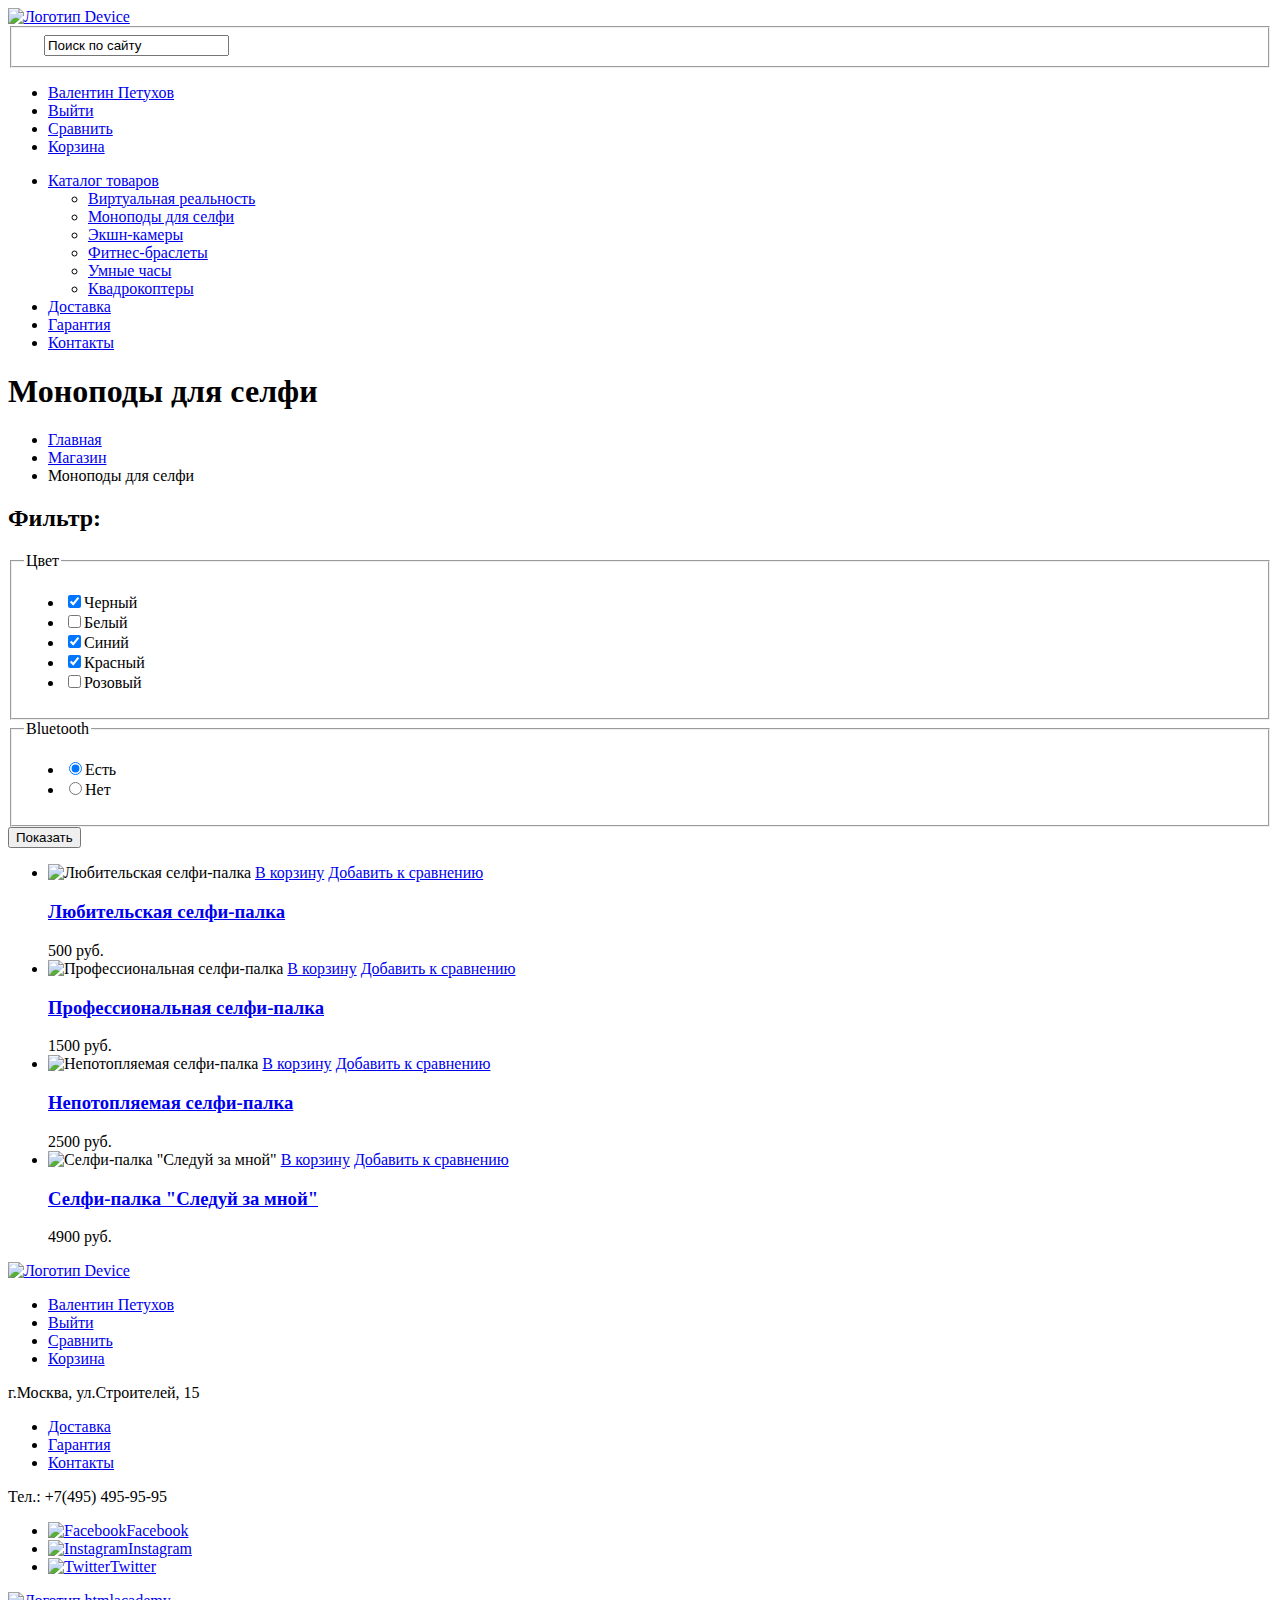
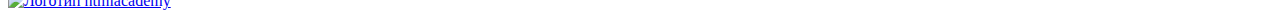
==== inner.html @ fdeff828 "Сделал разметку" ====
<!DOCTYPE html>
<html lang="ru">
	<head>
    	<meta charset="utf-8">
    	<title>HTML Academy: Девайс</title>
    	<link href="https://fonts.googleapis.com/css?family=Open+Sans:300,400&amp;subset=cyrillic" rel="stylesheet">

    	<link rel="stylesheet" href="css/normalize.css">
    	<link href='css/style.css' rel='stylesheet' type='text/css'>
	</head>
  	<body>
	  	<header class="main-header">
			<nav class="main-navigation">
				<a class="main-header-logo" href="index.html">
					<img src="img/main-logo.png" width="164" height="36" alt="Логотип Device">
				</a>
				<fieldset class="search">
					<form action="https://echo.htmlacademy.ru" method="post">	
						<label>
							<img src="img/search.svg" width="16" height="16" alt="">				
							<input type="search" name="search" value="Поиск по сайту">
						</label>
					</form>
				</fieldset>
				<ul class="user-navigation">
					<li class="profile-link"><a href="profile.html">Валентин Петухов</a></li>
					<li class="logout-link"><a href="inner.html">Выйти</a></li>
					<li class="compare"><a href="inner.html">Сравнить</a></li>
					<li class="cart"><a href="inner.html">Корзина</a></li>
				</ul>
				
				<ul class="site-navigation">
					<li><a href="inner.html">Каталог товаров</a>
						<ul class="catalog-navigation">
							<li><a href="#">Виртуальная реальность</a></li>
							<li><a href="#">Моноподы для селфи</a></li>
							<li><a href="#">Экшн-камеры</a></li>
							<li><a href="#">Фитнес-браслеты</a></li>
							<li><a href="#">Умные часы</a></li>
							<li><a href="#">Квадрокоптеры</a></li>
						</ul>	
					</li>
					<li><a href="delivery.html">Доставка</a></li>
					<li><a href="warranty.html">Гарантия</a></li>
					<li><a href="contacts.html">Контакты</a></li>
				</ul>	
				
			</nav>		
		</header>
		<main class="container">
		 	<section class="main-catalog">    	
		    	<div class="wrapper">
		    		<section class="goods">
		      			<h1 class="page-title">Моноподы для селфи</h1>
			      		<ul class="breadcrumbs">
							<li><a href="index.html">Главная</a></li>
							<li><a href="catalog.html">Магазин</a></li>
							<li class="breadcrumbs-current">Моноподы для селфи</li>
						</ul>				
					</section>
					<aside class="filters">		
						<form action="https://echo.htmlacademy.ru" method="get">		
							<h2 class="goods-filter">Фильтр:</h2>
							<fieldset class="color">
								<legend>Цвет</legend>
								<ul>
									<li><input class="visually-hidden" type="checkbox" checked name="black" id="black"><label for="black">Черный</label></li>
									<li><input class="visually-hidden" type="checkbox" name="white" id="white"><label for="white">Белый</label></li>
									<li><input class="visually-hidden" type="checkbox" checked name="blue" id="blue"><label for="blue">Синий</label></li>
									<li><input class="visually-hidden" type="checkbox" checked name="red" id="red"><label for="red">Красный</label></li>
									<li><input class="visually-hidden" type="checkbox"  name="pink" id="pink"><label for="pink">Розовый</label></li>
								</ul>						
							</fieldset>
							<fieldset class="bluetooth">
								<legend>Bluetooth</legend>
								<ul>
									<li><input class="visually-hidden" type="radio" checked name="bluetooth" value="yes" id="yes"><label for="yes">Есть</label></li>
									<li><input class="visually-hidden" type="radio" name="bluetooth" value="no" id="no"><label for="no">Нет</label></li>
								</ul>	
							</fieldset>	
							<button type="submit" class="filter-button">Показать</button>
						</form>
					</aside>  
					<article class="catalog">				
						<ul class="catalog-list">
							<li class="catalog-item">
							  	<img src="img/item-1.png" width="360" height="380" alt="Любительская селфи-палка">
								<a href="#">В корзину</a>
								<a href="#">Добавить к сравнению</a>
								<h3 class="catalog-item-name">
							  	<a href="catalog-item.html">Любительская селфи-палка</a> 
								</h3>						
								<span class="catalog-item-price"> 500 руб.</span>
							</li>
							<li class="catalog-item">							  	
								<img src="img/item-2.png" width="360" height="380" alt="Профессиональная селфи-палка">
								<a href="#">В корзину</a>
								<a href="#">Добавить к сравнению</a>
								<h3 class="catalog-item-name">
							  	<a href="catalog-item.html">Профессиональная селфи-палка</a>							  	
								</h3>																
								<span class="catalog-item-price"> 1500 руб.</span>								
							</li>
							<li class="catalog-item">							  	
								<img src="img/item-3.png" width="360" height="380" alt="Непотопляемая селфи-палка">
								<a href="#">В корзину</a>
								<a href="#">Добавить к сравнению</a>
								<h3 class="catalog-item-name">
							  	<a href="catalog-item.html">Непотопляемая селфи-палка</a>							  	
								</h3>																
								<span class="catalog-item-price"> 2500 руб.</span>								
							</li>							
							<li class="catalog-item">							  	
								<img src="img/item-4.png" width="360" height="380" alt='Селфи-палка "Следуй за мной"'>
								<a href="#">В корзину</a>
								<a href="#">Добавить к сравнению</a>
								<h3 class="catalog-item-name">
							  	<a href="catalog-item.html">Селфи-палка "Следуй за мной"</a>							  	
								</h3>																
								<span class="catalog-item-price"> 4900 руб.</span>								
							</li>					
						</ul>
					</article>				
				</div>
			</section>
		</main>
		<footer class="main-footer">
			<div class="wrapper">
				<div class="footer-wrapper-1">
					<a class="main-footer-logo" href="index.html">
						<img src="img/logo.png" width="163" height="36" alt="Логотип Device">
					</a>
					<ul class="user-navigation">
						<li class="profile-link"><a href="profile.html">Валентин Петухов</a></li>
						<li class="logout-link"><a href="catalog.html">Выйти</a></li>
						<li class="compare"><a href="catalog.html">Сравнить</a></li>
						<li class="cart"><a href="catalog.html">Корзина</a></li>						
					</ul>
				</div>
				<div class="footer-wrapper-2">
					<p>г.Москва, ул.Строителей, 15</p>					
					<nav class="footer-navigation">
						<ul class="footer-navigation-list">
							<li><a href="delivery.html">Доставка</a></li>
							<li><a href="warranty.html">Гарантия</a></li>
							<li><a href="contacts.html">Контакты</a></li>
						</ul>
					</nav>
					<p>Тел.: +7(495) 495-95-95</p>
				</div>
				<section class="footer-social">
					<div class="footer-wrapper-3">
					    <ul>
					 	   <li><a class="social-button" href="#"><img src="img/fb.svg" width="32" height="32" alt="Facebook">Facebook</a></li>
						    <li><a class="social-button" href="#"><img src="img/fb.svg" width="32" height="32" alt="Instagram">Instagram</a></li>
						     <li><a class="social-button" href="#"><img src="img/fb.svg" width="32" height="32" alt="Twitter">Twitter</a></li>
					    </ul>
					</div>
				</section>
				<a class="htmlacademy-logo" href="https://htmlacademy.ru/intensive/htmlcss">
					<img src="img/logo-html.svg" width="27" height="35" alt="Логотип htmlacademy">
				</a>
			</div>
 		</footer>
  	</body>
</html>
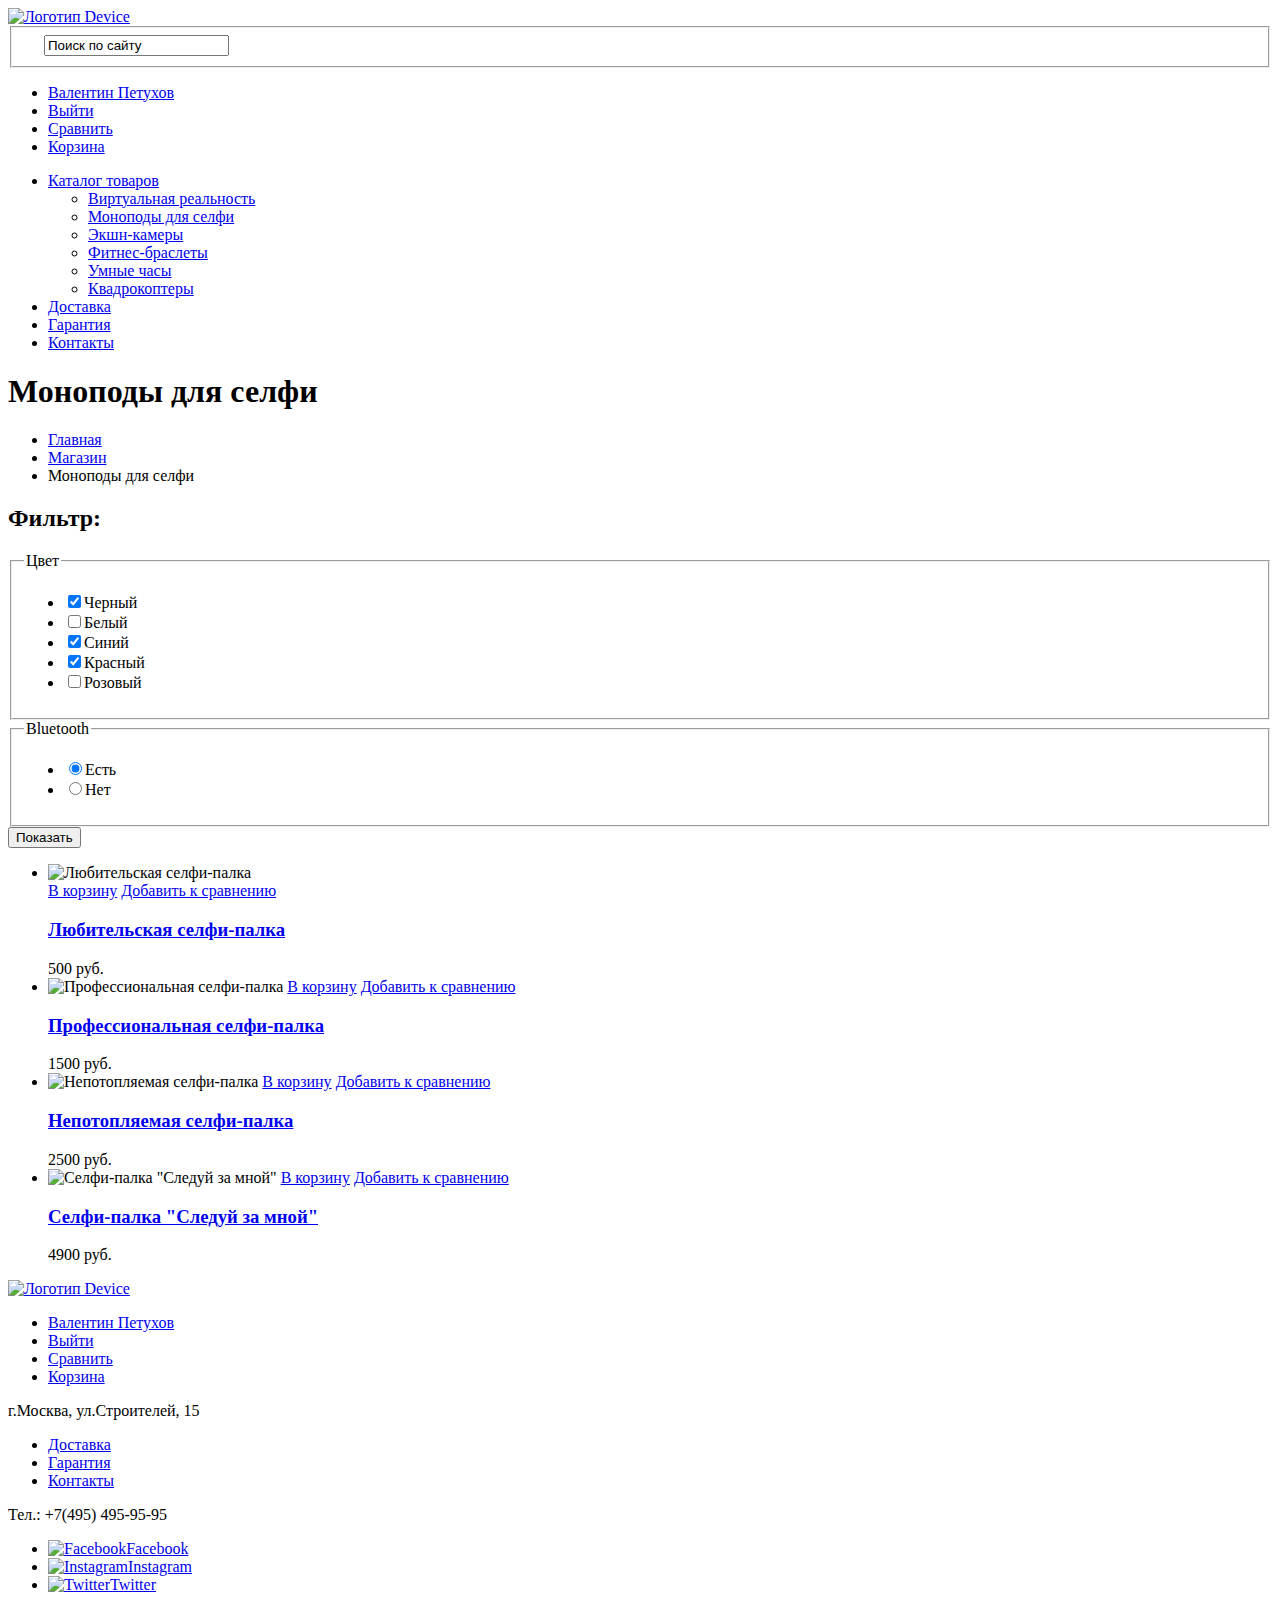
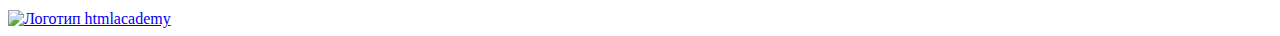
==== commit 678cad9f: "добавил дивы" ====
--- a/inner.html
+++ b/inner.html
@@ -49,16 +49,19 @@
 		</header>
 		<main class="container">
 		 	<section class="main-catalog">    	
-		    	<div class="wrapper">
-		    		<section class="goods">
+		    	<section class="goods">
+		    		<div class="wrapper">
 		      			<h1 class="page-title">Моноподы для селфи</h1>
 			      		<ul class="breadcrumbs">
 							<li><a href="index.html">Главная</a></li>
 							<li><a href="catalog.html">Магазин</a></li>
 							<li class="breadcrumbs-current">Моноподы для селфи</li>
-						</ul>				
-					</section>
-					<aside class="filters">		
+						</ul>
+					</div>		
+				</section>
+				<div>
+				<div class="wrapper">
+				<aside class="filters">		
 						<form action="https://echo.htmlacademy.ru" method="get">		
 							<h2 class="goods-filter">Фильтр:</h2>
 							<fieldset class="color">
@@ -84,9 +87,13 @@
 					<article class="catalog">				
 						<ul class="catalog-list">
 							<li class="catalog-item">
-							  	<img src="img/item-1.png" width="360" height="380" alt="Любительская селфи-палка">
-								<a href="#">В корзину</a>
-								<a href="#">Добавить к сравнению</a>
+								<div>
+							  		<img src="img/item-1.png" width="360" height="380" alt="Любительская селфи-палка">
+									<div>
+										<a href="#">В корзину</a>
+										<a href="#">Добавить к сравнению</a>
+							    	</div>
+							    </div>
 								<h3 class="catalog-item-name">
 							  	<a href="catalog-item.html">Любительская селфи-палка</a> 
 								</h3>						
@@ -120,8 +127,9 @@
 								<span class="catalog-item-price"> 4900 руб.</span>								
 							</li>					
 						</ul>
-					</article>				
-				</div>
+					</article>	
+				</div>		
+				</div>	
 			</section>
 		</main>
 		<footer class="main-footer">
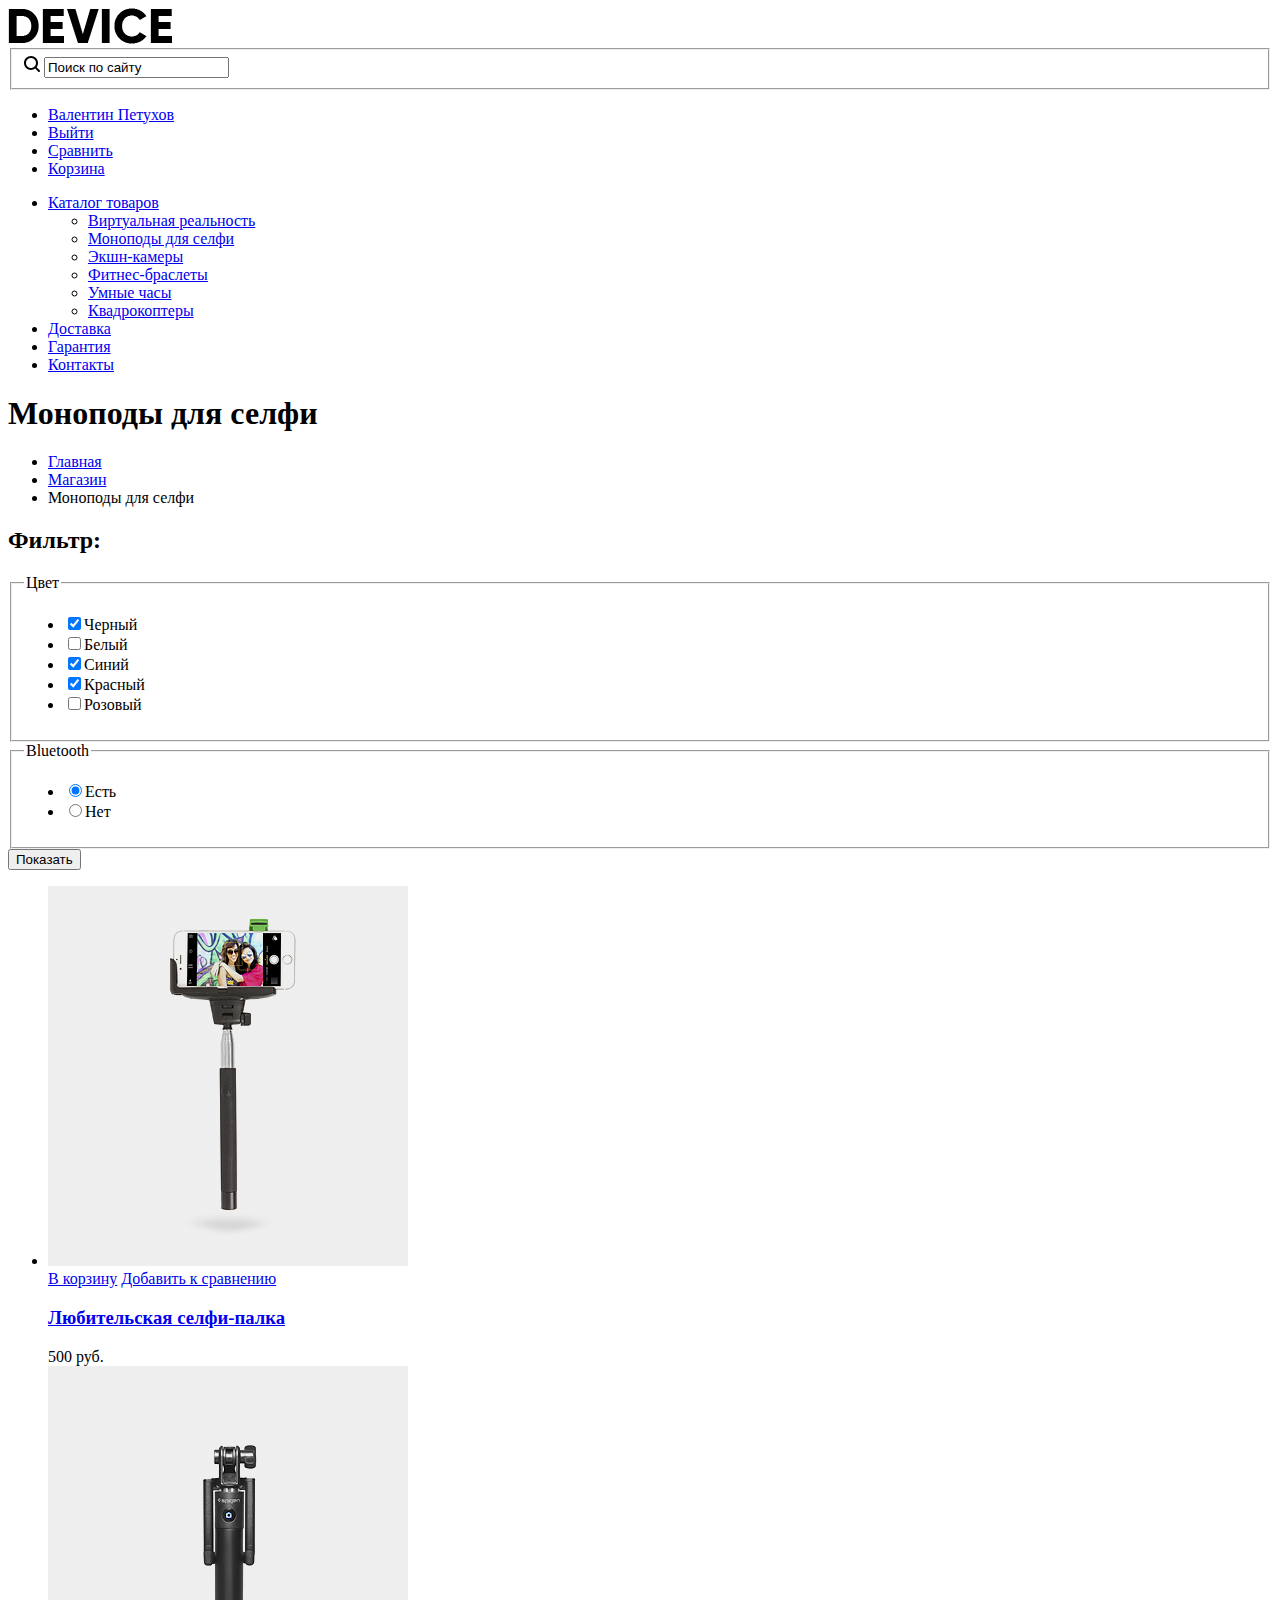
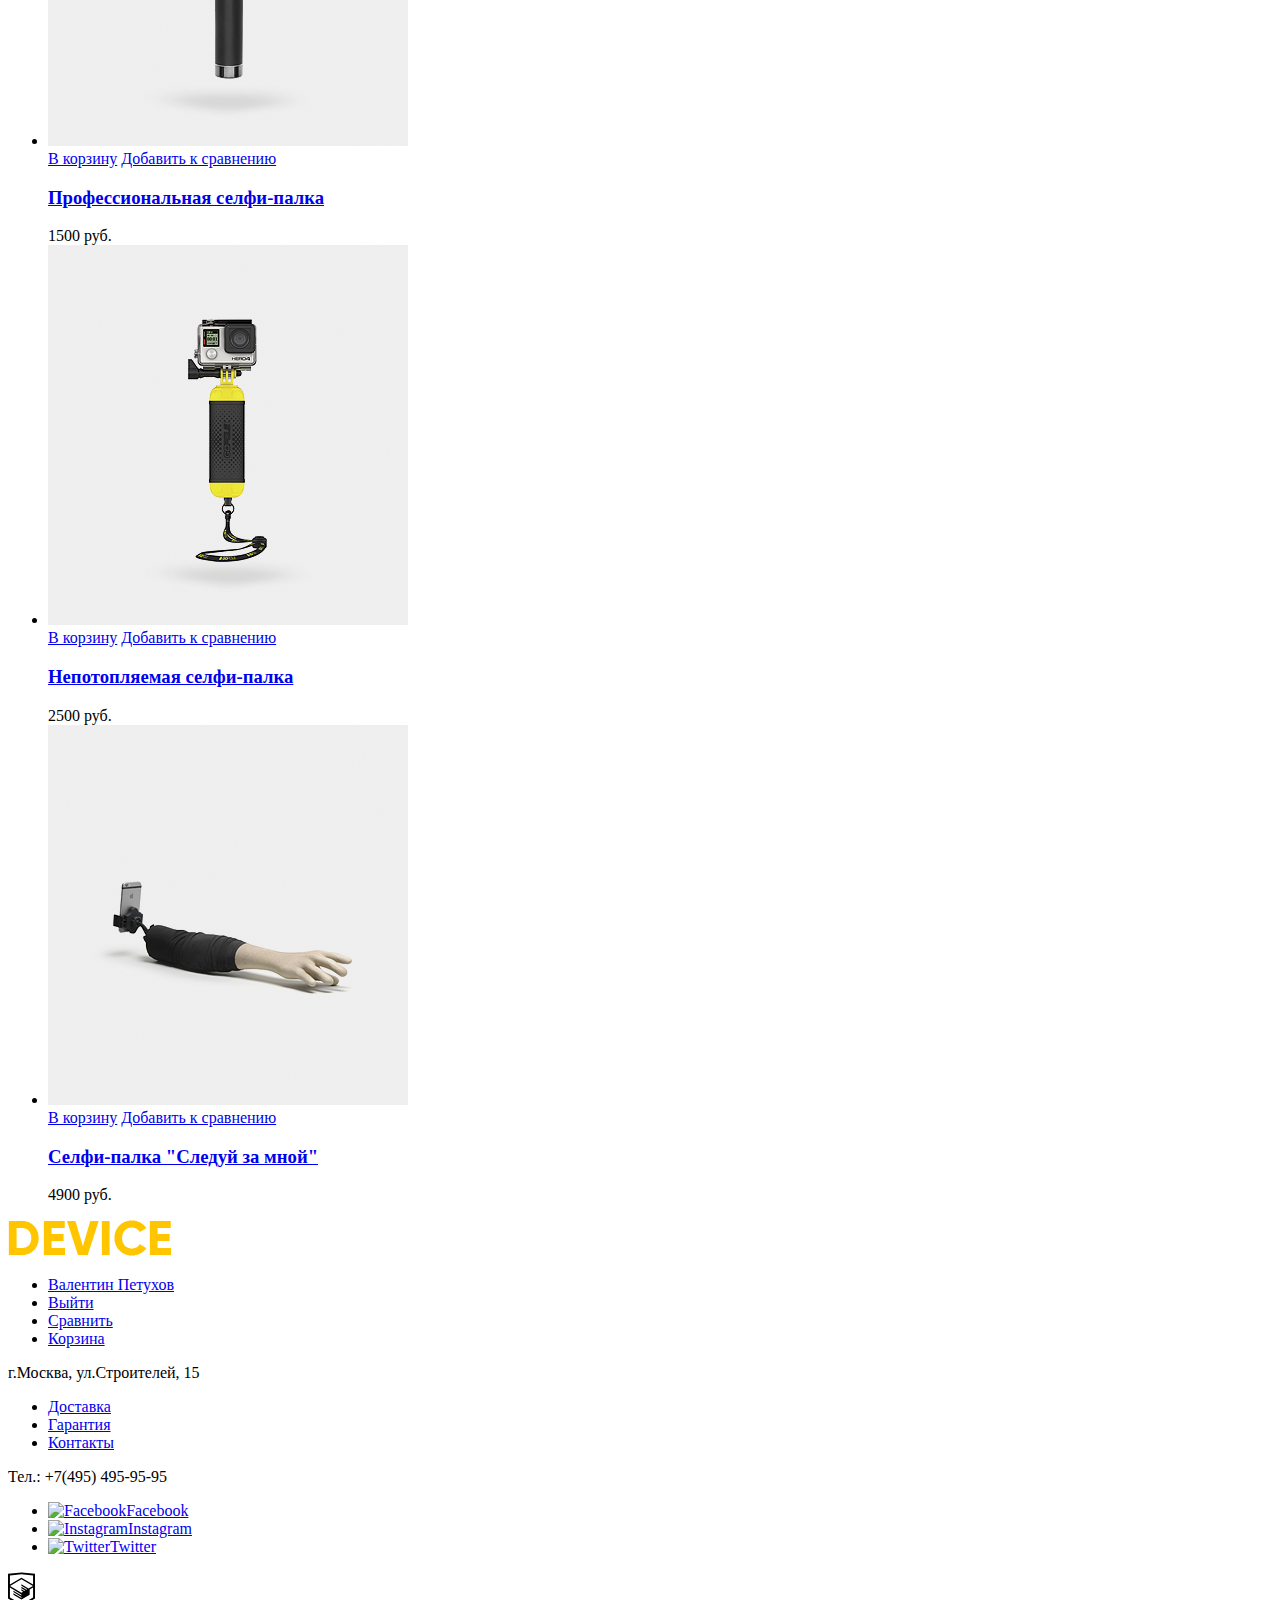
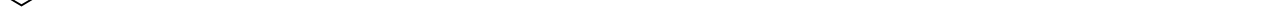
==== commit 6849f966: "внес исправления" ====
--- a/inner.html
+++ b/inner.html
@@ -99,28 +99,37 @@
 								</h3>						
 								<span class="catalog-item-price"> 500 руб.</span>
 							</li>
-							<li class="catalog-item">							  	
+							<li class="catalog-item">							  	<div>
 								<img src="img/item-2.png" width="360" height="380" alt="Профессиональная селфи-палка">
+								<div>
 								<a href="#">В корзину</a>
 								<a href="#">Добавить к сравнению</a>
+							    </div>
+							    </div>
 								<h3 class="catalog-item-name">
 							  	<a href="catalog-item.html">Профессиональная селфи-палка</a>							  	
 								</h3>																
 								<span class="catalog-item-price"> 1500 руб.</span>								
 							</li>
-							<li class="catalog-item">							  	
+							<li class="catalog-item">							  	<div>
 								<img src="img/item-3.png" width="360" height="380" alt="Непотопляемая селфи-палка">
+								<div>
 								<a href="#">В корзину</a>
 								<a href="#">Добавить к сравнению</a>
+								</div>
+								</div>
 								<h3 class="catalog-item-name">
 							  	<a href="catalog-item.html">Непотопляемая селфи-палка</a>							  	
 								</h3>																
 								<span class="catalog-item-price"> 2500 руб.</span>								
 							</li>							
-							<li class="catalog-item">							  	
+							<li class="catalog-item">							  	<div>
 								<img src="img/item-4.png" width="360" height="380" alt='Селфи-палка "Следуй за мной"'>
+								<div>
 								<a href="#">В корзину</a>
 								<a href="#">Добавить к сравнению</a>
+								</div>
+								</div>
 								<h3 class="catalog-item-name">
 							  	<a href="catalog-item.html">Селфи-палка "Следуй за мной"</a>							  	
 								</h3>																
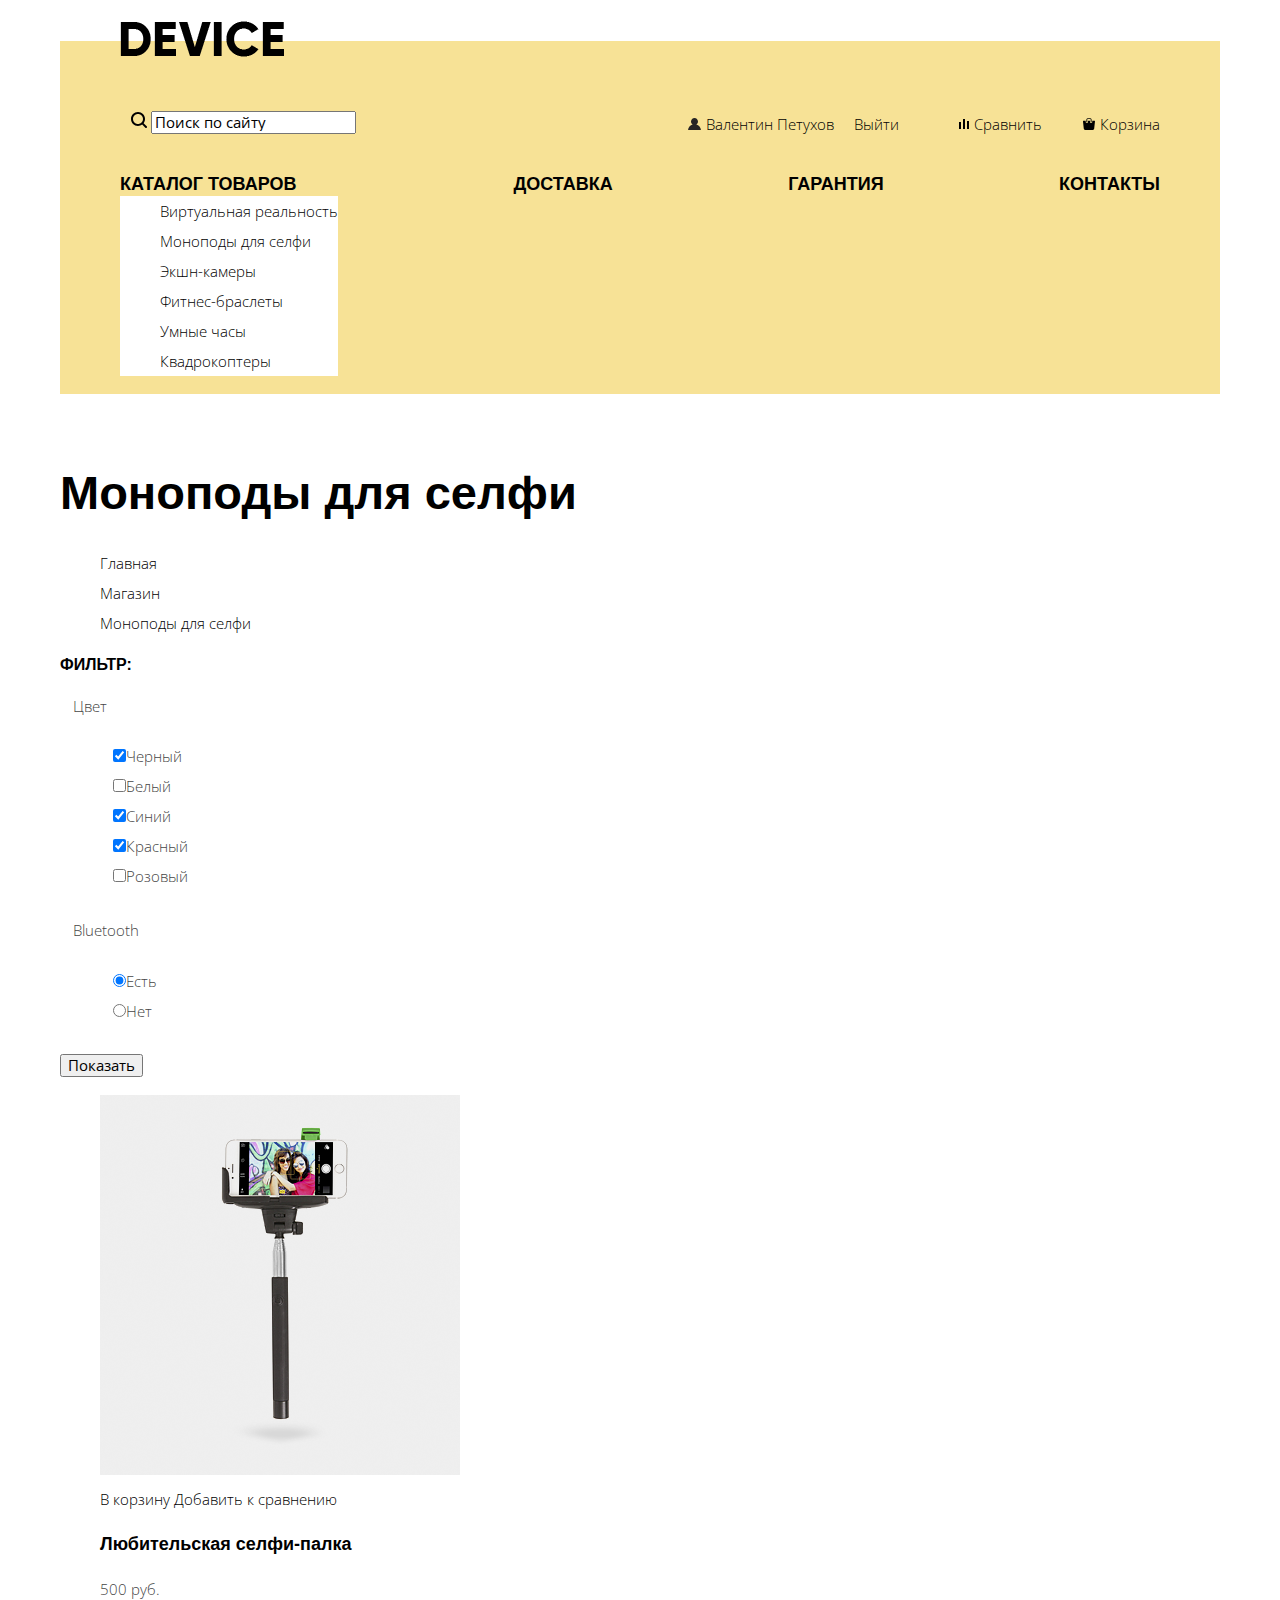
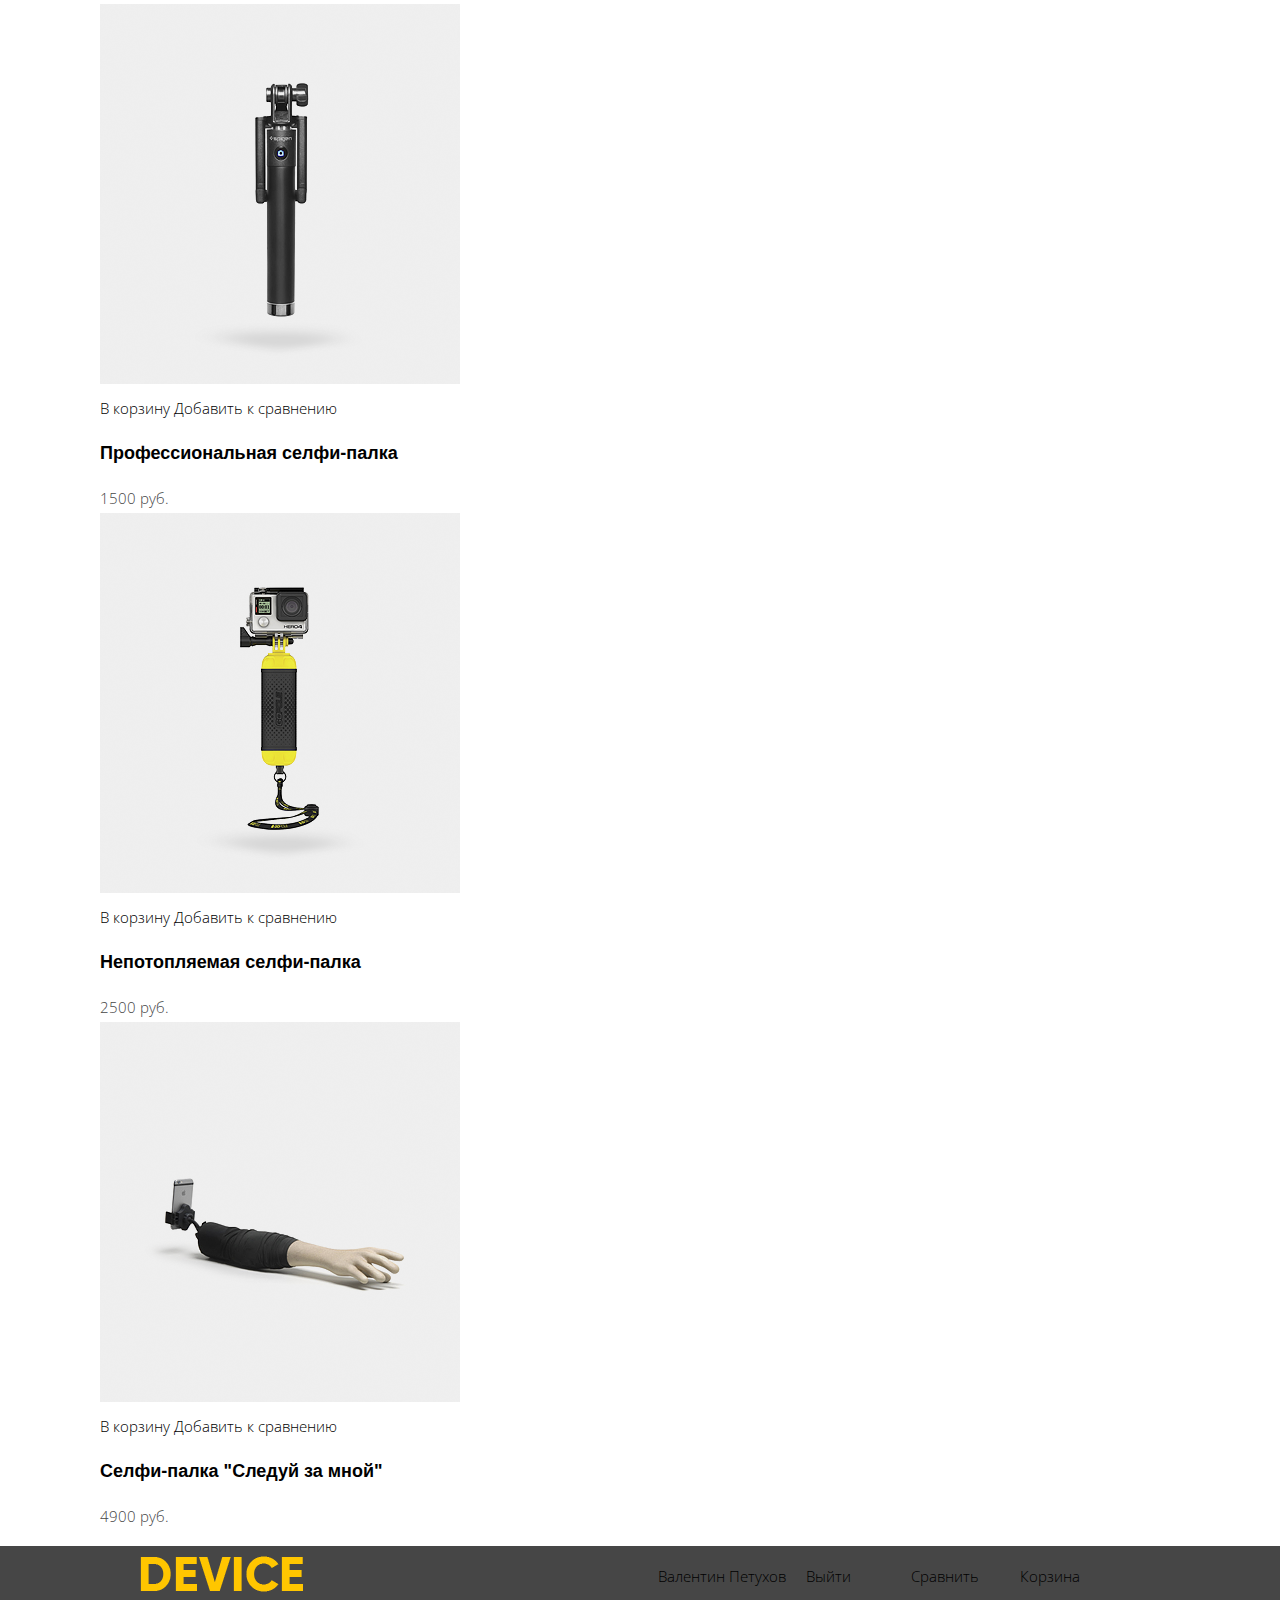
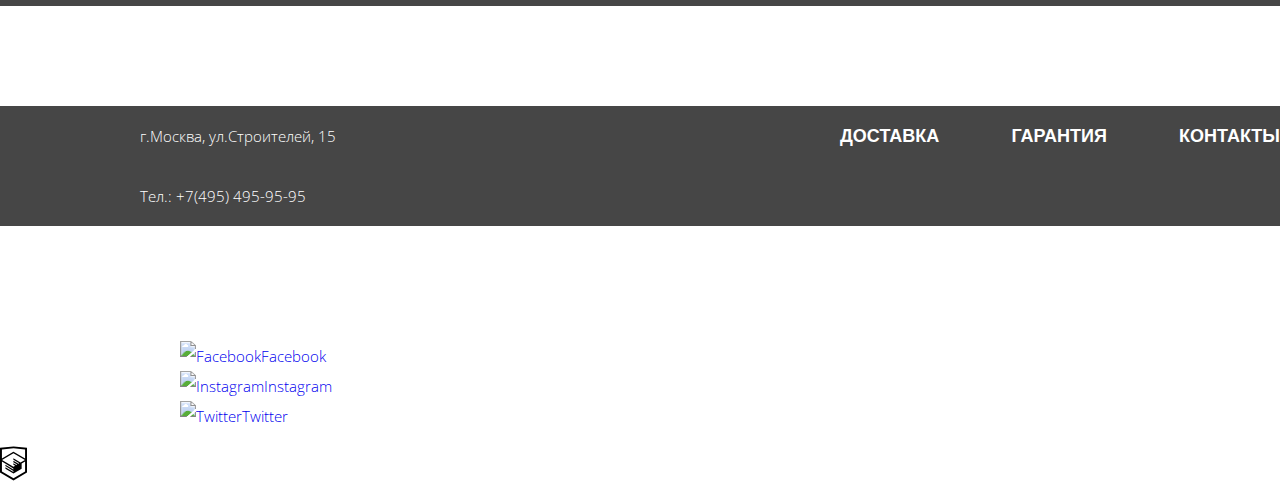
==== commit be76c39d: "начал вторую страницу" ====
--- a/inner.html
+++ b/inner.html
@@ -23,10 +23,10 @@
 					</form>
 				</fieldset>
 				<ul class="user-navigation">
-					<li class="profile-link"><a href="profile.html">Валентин Петухов</a></li>
+					<li class="profile-link"><a href="profile.html"><img src="img/user.svg" width="13" height="12" alt="">Валентин Петухов</a></li>
 					<li class="logout-link"><a href="inner.html">Выйти</a></li>
-					<li class="compare"><a href="inner.html">Сравнить</a></li>
-					<li class="cart"><a href="inner.html">Корзина</a></li>
+					<li class="compare"><a href="inner.html"><img src="img/compare.svg" width="10" height="10" alt="">Сравнить</a></li>
+					<li class="cart"><a href="inner.html"><img src="img/cart.svg" width="12" height="12" alt="">Корзина</a></li>
 				</ul>
 				
 				<ul class="site-navigation">
--- a/css/style.css
+++ b/css/style.css
@@ -0,0 +1,410 @@
+@font-face {
+  font-family: 'Gilroy';
+  src: url('../fonts/Gilroyextrabold.woff2') format('woff2'),
+  	   url('../fonts/Gilroyextrabold.woff') format('woff');
+  font-weight: 800;
+  font-style: normal;
+}
+@font-face {
+  font-family: 'Gilroy';
+  src: url('../fonts/Gilroylight.woff2') format('woff2'),
+       url('../fonts/Gilroylight.woff') format('woff');
+  font-weight: normal;
+  font-style: normal;
+}
+
+body {
+	margin: 0;
+	padding: 0;
+
+	font-family: 'Open Sans', 'Arial', sans-serif;
+	font-size: 15px;
+	line-height: 30px;
+	font-weight: 300;
+	color: #464646;
+	background-color: #ffffff;
+}
+a {
+	text-decoration: none;
+}
+.container {
+	width: 1160px;
+	margin: 0 auto;
+	padding: 0 10px;
+}
+
+.main-header { 
+	margin-bottom: 75px;
+	
+ }
+.main-navigation {
+	display: flex;
+	flex-wrap: wrap;
+	justify-content: space-between;
+	align-items: center;
+	width: 1160px;
+	margin: 0 auto;	
+	margin-bottom: 50px;
+	min-height: 70px;
+	background-color: #f7e296;
+	margin-top: 41px;
+	padding-top: 53px;
+	position: relative;
+
+
+}
+.main-header-logo {
+	position: absolute;
+	top: -24px;
+	left: 60px;
+	font-family: 'Gilroy', 'Arial', sans-serif;
+	font-size: 48px;
+	line-height: 48px;
+	font-weight: 800;
+	color: #000000;
+	text-transform: uppercase;
+}
+.main-header-logo:hover {
+	opacity: 0.6;
+}
+.search-field {
+	opacity: 0.3;
+}
+.search-field:hover {
+	opacity: 0.6;
+}
+.user-navigation {
+	display: flex;
+	font-size: 15px;
+	line-height: 30px;
+	color: #000000;
+	list-style: none;
+	max-width: 50%;
+	justify-content: flex-end;
+
+}
+
+.search {
+	margin-left: 60px;
+}
+.login-link {
+	margin-right: 200px;
+	margin-left: auto;
+}
+.profile-link {
+	margin-right: 20px;
+	margin-left: auto;
+}
+
+.logout-link {
+	margin-right: 60px;
+
+}
+
+.compare {
+	margin-right: 41px;
+}
+.cart {
+	margin-right: 60px;
+}
+.user-navigation a {
+	display: flex;
+	align-items: center;
+}
+
+.user-navigation img {
+	margin-right: 5px;
+
+}
+
+.site-navigation {
+	display: flex;
+	justify-content: space-between;
+	font-family: 'Gilroy', 'Arial', sans-serif;
+	font-size: 18px;
+	line-height: 24px;
+	font-weight: 800;
+	color: #000000;
+	list-style: none;
+	text-transform: uppercase;
+	width: 100%;
+	padding-left: 60px;
+	padding-right: 60px;
+}
+
+.catalog {
+	margin-right: 320px;
+
+}
+.delivery {
+	margin-right: 40px;
+}
+.warranty {
+	margin-right:  110px;
+}
+
+.site-navigation a,
+.user-navigation a {
+	color: #000000;
+}
+.user-navigation a:hover,
+.site-navigation a:hover {
+	opacity: 0.6;
+}
+
+.user-navigation a:active,
+.site-navigation a:active {
+	opacity: 0.3;
+}
+.catalog-navigation,
+.breadcrumbs {
+	font-family: 'Open Sans', 'Arial', sans-serif;
+	font-size: 15px;
+	line-height: 30px;
+	font-weight: 300;
+	color: #000000;
+	background-color: #ffffff;
+	list-style: none;
+	text-transform: none;
+}
+.product-groups-list {
+	font-family: 'Gilroy', 'Arial', sans-serif;
+	font-size: 18px;
+	line-height: 24px;
+	color: #000000;
+	background-color: #ffffff;
+	list-style: none;
+}
+.product-groups-item {
+	text-align: center;
+}
+.product-groups-item a,
+.breadcrumbs a,
+.sorting-attribute a,
+.catalog-item a,
+.pagination a {
+	color: #000000;
+}
+
+.service-item {
+	font-family: 'Gilroy', 'Arial', sans-serif;
+	font-size: 18px;
+	line-height: 24px;
+	font-weight: 800;
+	color: #000000;
+	background-color: #ffffff;
+	list-style: none;
+	text-transform: uppercase;
+}
+.catalog-item h3 {
+	font-family: 'Gilroy', 'Arial', sans-serif;
+	font-size: 18px;
+	line-height: 24px;
+	font-weight: 800;
+	color: #000000;
+	background-color: #ffffff;
+}
+.service-item-current h3,
+.about-us h2,
+.contacts-box h2,
+.goods h1 {
+	font-family: 'Gilroy', 'Arial', sans-serif;
+	font-size: 47px;
+	line-height: 48px;
+	font-weight: 800;
+	color: #000000;
+	background-color: #ffffff;
+}
+.filters h2,
+.catalog h2,
+.pagination li {
+	font-family: 'Gilroy', 'Arial', sans-serif;
+	font-size: 16px;
+	line-height: 24px;
+	font-weight: 800;
+	color: #000000;
+	background-color: #ffffff;
+	text-transform: uppercase;
+}
+.service-item-current p {
+	font-family: 'Open Sans', 'Arial', sans-serif;
+	font-size: 15px;
+	line-height: 30px;
+	font-weight: 300;
+	color: #464646;
+	background-color: #ffffff;
+	background-position: top center;
+	background-repeat: no-repeat;
+}
+.partners-list,
+.color ul, 
+.bluetooth ul, 
+.catalog ul,
+.pagination ul {
+	list-style: none;
+}
+ 
+.company-info {
+	display: flex;
+	justify-content: space-between;
+	/*нужно ли здесь спэйс бетвин?*/
+	margin: 0;
+	padding: 0;
+}
+.about-us {
+	width: 460px;
+	margin-right: 140px;
+}
+.contacts-box {
+	width: 560px;
+	
+}
+.map{
+	margin: 0;
+}
+
+.write-us form,
+.big-map {
+	display: none;
+}
+.about-us p,
+.contacts-box p {
+	font-family: 'Open Sans', 'Arial', sans-serif;
+	font-size: 15px;
+	line-height: 30px;
+	font-weight: 300;
+	color: #464646;
+	background-color: #ffffff;
+	background-position: top center;
+	background-repeat: no-repeat;
+
+}
+.about-us ul {
+	font-family: 'Gilroy', 'Arial', sans-serif;
+	font-size: 16px;
+	line-height: 40px;
+	font-weight: 800;
+	color: #000000;
+	background-color: #ffffff;
+	list-style: none;
+	margin-bottom: 27px;
+	
+}
+.contacts-box figure {
+	margin-bottom: 27px; 
+	
+}
+.about-us a,
+.write-us a {
+	font-family: 'Gilroy', 'Arial', sans-serif;
+	font-size: 18px;
+	line-height: 24px;
+	font-weight: 800;
+	color: #000000;
+	background-color: #ffffff;
+	list-style: none;
+	text-transform: uppercase;
+	margin-left: 25px; 
+}
+
+.footer-wrapper{
+	background-color: #464646;
+	margin: 100px auto 0 auto;
+}
+.footer-user-navigation a{
+	color: #ffffff;
+
+}
+.footer-user-navigation img {
+	color: #ffc600;
+	
+}
+.footer-user-navigation .cart{
+	margin-right: 20px;
+}
+
+.footer-wrapper-1,
+.footer-wrapper-2 {
+	display: flex;
+	background-color: #464646;
+	flex-wrap: wrap;
+	justify-content: space-between;
+	align-items: center;
+	position: relative;
+	margin: 0 auto 100px auto;
+	color: #000000;
+	
+}
+
+.footer-wrapper-1 {
+	padding: 0 140px;
+}
+.footer-wrapper-2 p{
+	color: #ffffff;
+	padding: 0 140px;
+}
+
+.main-footer-logo{
+	position: relative;
+	top: 0;
+	left: 0;
+	font-family: 'Gilroy', 'Arial', sans-serif;
+	font-size: 48px;
+	line-height: 48px;
+	font-weight: 800;
+	color: #ffc600;
+	text-transform: uppercase;
+	background-color: #464646;
+}
+.main-footer-logo:hover {
+	opacity: 0.6;
+}
+.footer-navigation {
+	display: flex;
+	justify-content: space-between;
+	position: relative;
+	font-family: 'Gilroy', 'Arial', sans-serif;
+	font-size: 18px;
+	line-height: 24px;
+	font-weight: 800;
+	color: #ffffff;
+	background-color: #464646;
+	list-style: none;
+	text-transform: uppercase;
+
+}
+.footer-navigation-list{
+	display: flex;
+	justify-content: space-between;
+	width: 440px;
+}
+.footer-wrapper-3 {
+	display: flex;
+	justify-content: space-between;
+	align-items: center;
+	padding: 0 140px;
+}
+
+.social-list{
+	display: flex;
+	justify-content: space-between;
+	width: 160px;
+	padding: 0;
+	margin: 0;
+	margin-left: 520px;
+	
+}
+
+.footer-navigation a{
+	color: #ffffff;
+}
+.footer-navigation ul,
+.footer-social ul {
+	list-style: none;
+}
+.htmlacademy-logo {
+	/*padding-right: 20px;*/
+}
+fieldset {
+	border: none;
+ }
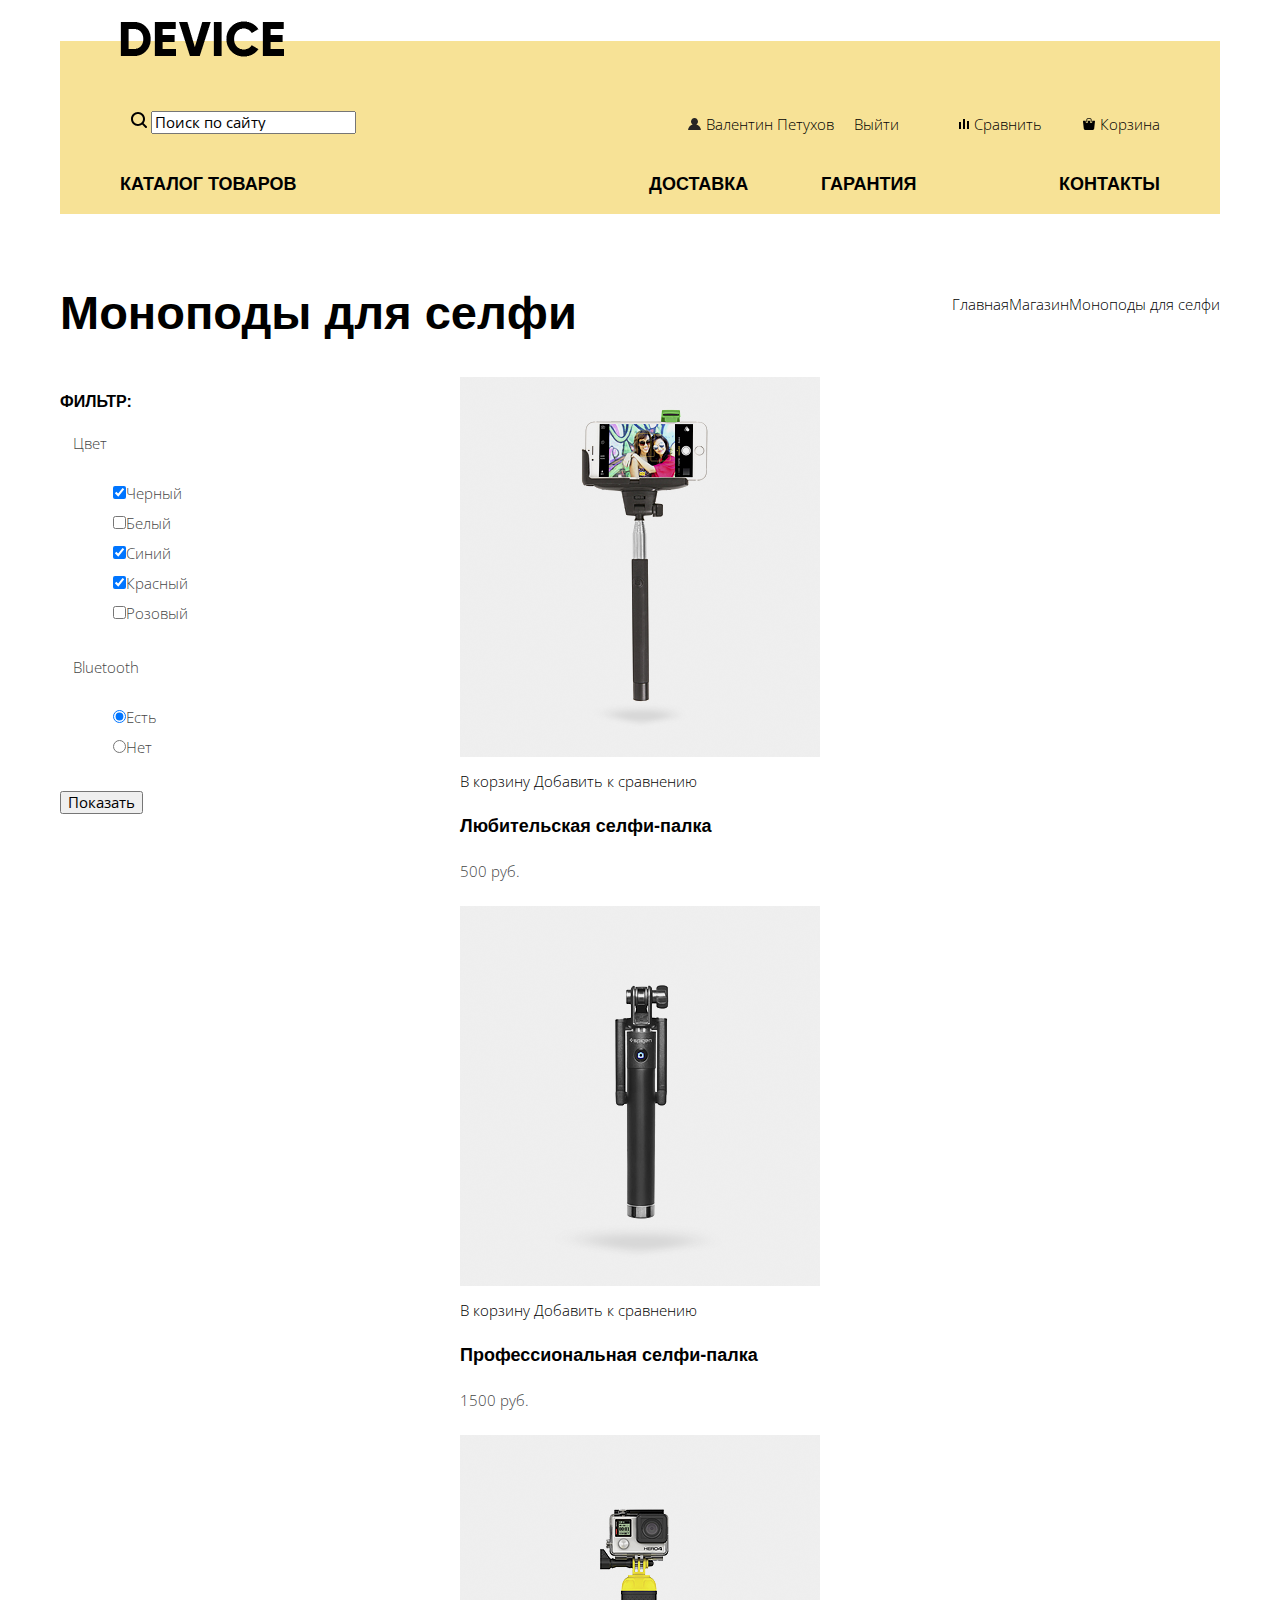
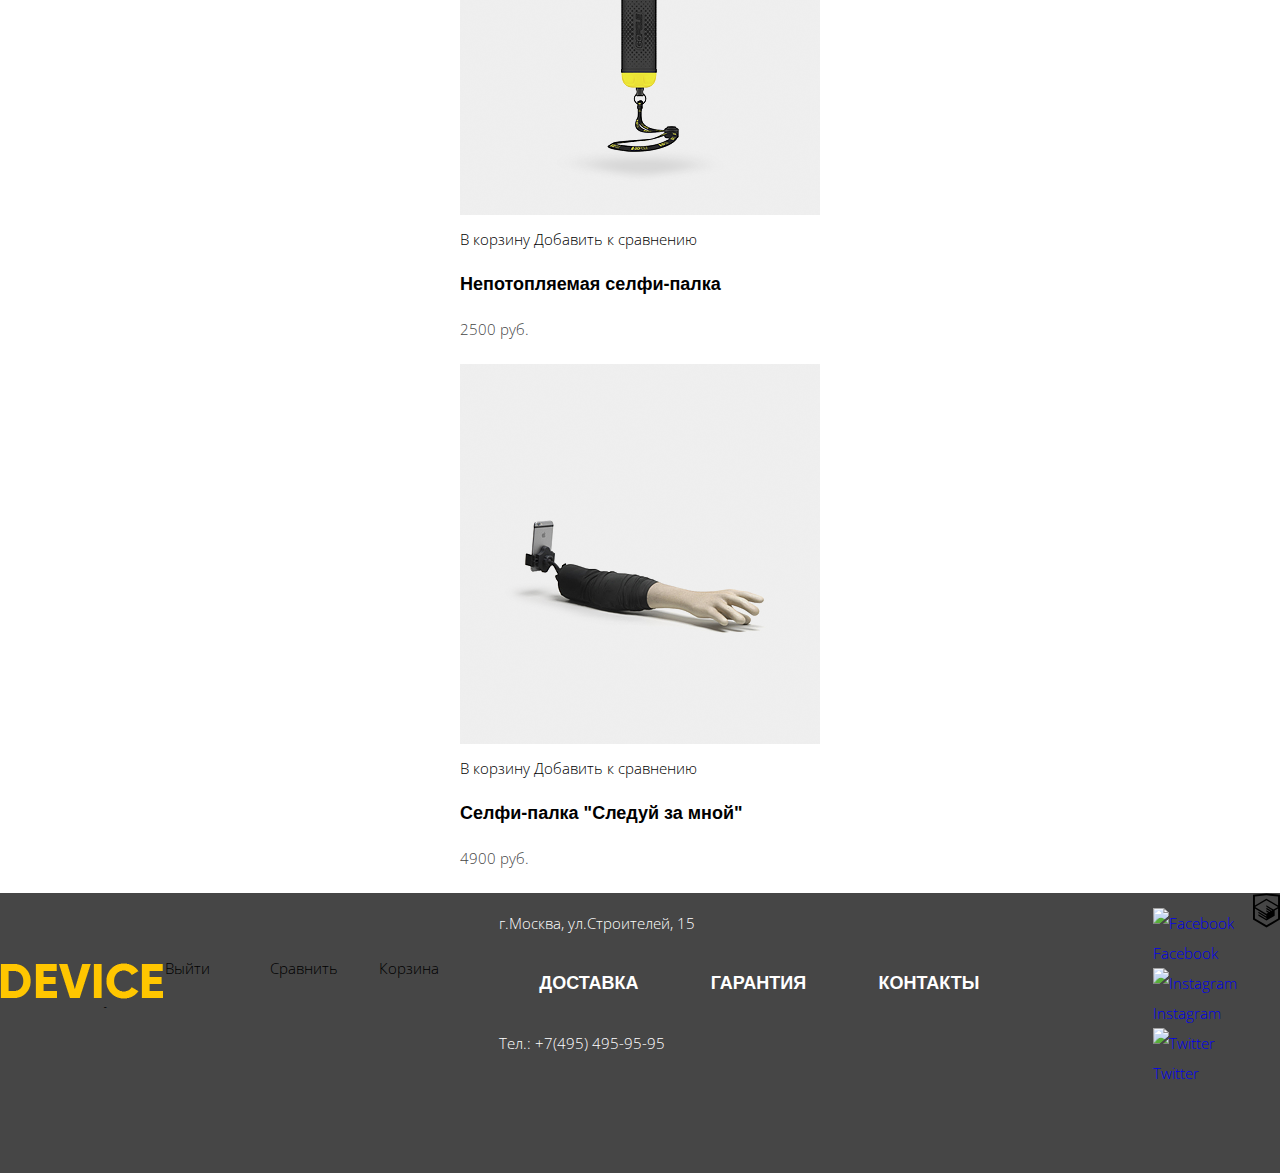
==== commit bb937294: "карточки не хотят вставать в ряд" ====
--- a/inner.html
+++ b/inner.html
@@ -30,19 +30,19 @@
 				</ul>
 				
 				<ul class="site-navigation">
-					<li><a href="inner.html">Каталог товаров</a>
-						<ul class="catalog-navigation">
+					<li class="catalog-goods"><a href="inner.html">Каталог товаров</a>
+						<!-- <ul class="catalog-navigation">
 							<li><a href="#">Виртуальная реальность</a></li>
 							<li><a href="#">Моноподы для селфи</a></li>
 							<li><a href="#">Экшн-камеры</a></li>
 							<li><a href="#">Фитнес-браслеты</a></li>
 							<li><a href="#">Умные часы</a></li>
 							<li><a href="#">Квадрокоптеры</a></li>
-						</ul>	
+						</ul>	 -->
 					</li>
-					<li><a href="delivery.html">Доставка</a></li>
-					<li><a href="warranty.html">Гарантия</a></li>
-					<li><a href="contacts.html">Контакты</a></li>
+					<li class="delivery"><a href="delivery.html">Доставка</a></li>
+					<li class="warranty"><a href="warranty.html">Гарантия</a></li>
+					<li class="contacts"><a href="contacts.html">Контакты</a></li>
 				</ul>	
 				
 			</nav>		
@@ -61,83 +61,83 @@
 				</section>
 				<div>
 				<div class="wrapper">
-				<aside class="filters">		
-						<form action="https://echo.htmlacademy.ru" method="get">		
-							<h2 class="goods-filter">Фильтр:</h2>
-							<fieldset class="color">
-								<legend>Цвет</legend>
-								<ul>
-									<li><input class="visually-hidden" type="checkbox" checked name="black" id="black"><label for="black">Черный</label></li>
-									<li><input class="visually-hidden" type="checkbox" name="white" id="white"><label for="white">Белый</label></li>
-									<li><input class="visually-hidden" type="checkbox" checked name="blue" id="blue"><label for="blue">Синий</label></li>
-									<li><input class="visually-hidden" type="checkbox" checked name="red" id="red"><label for="red">Красный</label></li>
-									<li><input class="visually-hidden" type="checkbox"  name="pink" id="pink"><label for="pink">Розовый</label></li>
-								</ul>						
-							</fieldset>
-							<fieldset class="bluetooth">
-								<legend>Bluetooth</legend>
-								<ul>
-									<li><input class="visually-hidden" type="radio" checked name="bluetooth" value="yes" id="yes"><label for="yes">Есть</label></li>
-									<li><input class="visually-hidden" type="radio" name="bluetooth" value="no" id="no"><label for="no">Нет</label></li>
-								</ul>	
-							</fieldset>	
-							<button type="submit" class="filter-button">Показать</button>
-						</form>
-					</aside>  
-					<article class="catalog">				
-						<ul class="catalog-list">
-							<li class="catalog-item">
-								<div>
-							  		<img src="img/item-1.png" width="360" height="380" alt="Любительская селфи-палка">
+					<aside class="filters">		
+							<form action="https://echo.htmlacademy.ru" method="get">		
+								<h2 class="goods-filter">Фильтр:</h2>
+								<fieldset class="color">
+									<legend>Цвет</legend>
+									<ul>
+										<li><input class="visually-hidden" type="checkbox" checked name="black" id="black"><label for="black">Черный</label></li>
+										<li><input class="visually-hidden" type="checkbox" name="white" id="white"><label for="white">Белый</label></li>
+										<li><input class="visually-hidden" type="checkbox" checked name="blue" id="blue"><label for="blue">Синий</label></li>
+										<li><input class="visually-hidden" type="checkbox" checked name="red" id="red"><label for="red">Красный</label></li>
+										<li><input class="visually-hidden" type="checkbox"  name="pink" id="pink"><label for="pink">Розовый</label></li>
+									</ul>						
+								</fieldset>
+								<fieldset class="bluetooth">
+									<legend>Bluetooth</legend>
+									<ul>
+										<li><input class="visually-hidden" type="radio" checked name="bluetooth" value="yes" id="yes"><label for="yes">Есть</label></li>
+										<li><input class="visually-hidden" type="radio" name="bluetooth" value="no" id="no"><label for="no">Нет</label></li>
+									</ul>	
+								</fieldset>	
+								<button type="submit" class="filter-button">Показать</button>
+							</form>
+						</aside>  
+						<article class="catalog">				
+							<ul class="catalog-list">
+								<li class="catalog-item">
 									<div>
-										<a href="#">В корзину</a>
-										<a href="#">Добавить к сравнению</a>
-							    	</div>
-							    </div>
-								<h3 class="catalog-item-name">
-							  	<a href="catalog-item.html">Любительская селфи-палка</a> 
-								</h3>						
-								<span class="catalog-item-price"> 500 руб.</span>
-							</li>
-							<li class="catalog-item">							  	<div>
-								<img src="img/item-2.png" width="360" height="380" alt="Профессиональная селфи-палка">
-								<div>
-								<a href="#">В корзину</a>
-								<a href="#">Добавить к сравнению</a>
-							    </div>
-							    </div>
-								<h3 class="catalog-item-name">
-							  	<a href="catalog-item.html">Профессиональная селфи-палка</a>							  	
-								</h3>																
-								<span class="catalog-item-price"> 1500 руб.</span>								
-							</li>
-							<li class="catalog-item">							  	<div>
-								<img src="img/item-3.png" width="360" height="380" alt="Непотопляемая селфи-палка">
-								<div>
-								<a href="#">В корзину</a>
-								<a href="#">Добавить к сравнению</a>
-								</div>
-								</div>
-								<h3 class="catalog-item-name">
-							  	<a href="catalog-item.html">Непотопляемая селфи-палка</a>							  	
-								</h3>																
-								<span class="catalog-item-price"> 2500 руб.</span>								
-							</li>							
-							<li class="catalog-item">							  	<div>
-								<img src="img/item-4.png" width="360" height="380" alt='Селфи-палка "Следуй за мной"'>
-								<div>
-								<a href="#">В корзину</a>
-								<a href="#">Добавить к сравнению</a>
-								</div>
-								</div>
-								<h3 class="catalog-item-name">
-							  	<a href="catalog-item.html">Селфи-палка "Следуй за мной"</a>							  	
-								</h3>																
-								<span class="catalog-item-price"> 4900 руб.</span>								
-							</li>					
-						</ul>
-					</article>	
-				</div>		
+								  		<img src="img/item-1.png" width="360" height="380" alt="Любительская селфи-палка">
+										<div>
+											<a href="#">В корзину</a>
+											<a href="#">Добавить к сравнению</a>
+								    	</div>
+								    </div>
+									<h3 class="catalog-item-name">
+								  	<a href="catalog-item.html">Любительская селфи-палка</a> 
+									</h3>						
+									<span class="catalog-item-price"> 500 руб.</span>
+								</li>
+								<li class="catalog-item">							  	<div>
+									<img src="img/item-2.png" width="360" height="380" alt="Профессиональная селфи-палка">
+									<div>
+									<a href="#">В корзину</a>
+									<a href="#">Добавить к сравнению</a>
+								    </div>
+								    </div>
+									<h3 class="catalog-item-name">
+								  	<a href="catalog-item.html">Профессиональная селфи-палка</a>							  	
+									</h3>																
+									<span class="catalog-item-price"> 1500 руб.</span>								
+								</li>
+								<li class="catalog-item">							  	<div>
+									<img src="img/item-3.png" width="360" height="380" alt="Непотопляемая селфи-палка">
+									<div>
+									<a href="#">В корзину</a>
+									<a href="#">Добавить к сравнению</a>
+									</div>
+									</div>
+									<h3 class="catalog-item-name">
+								  	<a href="catalog-item.html">Непотопляемая селфи-палка</a>							  	
+									</h3>																
+									<span class="catalog-item-price"> 2500 руб.</span>								
+								</li>							
+								<li class="catalog-item">							  	<div>
+									<img src="img/item-4.png" width="360" height="380" alt='Селфи-палка "Следуй за мной"'>
+									<div>
+									<a href="#">В корзину</a>
+									<a href="#">Добавить к сравнению</a>
+									</div>
+									</div>
+									<h3 class="catalog-item-name">
+								  	<a href="catalog-item.html">Селфи-палка "Следуй за мной"</a>							  	
+									</h3>																
+									<span class="catalog-item-price"> 4900 руб.</span>								
+								</li>					
+							</ul>
+						</article>	
+					</div>		
 				</div>	
 			</section>
 		</main>
--- a/css/style.css
+++ b/css/style.css
@@ -132,7 +132,7 @@
 	padding-right: 60px;
 }
 
-.catalog {
+.catalog-goods {
 	margin-right: 320px;
 
 }
@@ -158,6 +158,8 @@
 }
 .catalog-navigation,
 .breadcrumbs {
+	display: flex;
+	justify-content: flex-start;
 	font-family: 'Open Sans', 'Arial', sans-serif;
 	font-size: 15px;
 	line-height: 30px;
@@ -166,7 +168,48 @@
 	background-color: #ffffff;
 	list-style: none;
 	text-transform: none;
-}
+	padding: 0;
+	margin: 0;
+	margin-bottom: 55px;
+	/*временно для разметки*/
+	min-height: 24px;
+}
+.page-title {
+	margin: 0;
+	margin-bottom: 40px;
+	padding: 0;
+	/*временно для сетки*/
+	min-height: 48px;
+}
+.wrapper {
+	display: flex;
+	justify-content: space-between;
+}
+
+.filters {
+	width: 330px;
+	/*временно для сетки*/
+	min-height: 800px;
+}
+
+.catalog {
+	width: 760px;
+	/*временно для сетки*/
+	min-height: 1000px;
+}
+.catalog-list {
+	display: flex;
+	flex-wrap: wrap;
+	padding: 0;
+	margin: 0;
+	list-style: none;
+}
+.catalog-item {
+	width: 360px;
+	margin-bottom: 20px;
+	margin-right: 40px;
+}
+
 .product-groups-list {
 	font-family: 'Gilroy', 'Arial', sans-serif;
 	font-size: 18px;
@@ -307,10 +350,15 @@
 	margin-left: 25px; 
 }
 
-.footer-wrapper{
+.main-footer { 
 	background-color: #464646;
-	margin: 100px auto 0 auto;
-}
+ }
+
+.footer-wrapper {
+	width: 1160px;
+	margin: 0 auto;
+}
+
 .footer-user-navigation a{
 	color: #ffffff;
 
@@ -326,7 +374,7 @@
 .footer-wrapper-1,
 .footer-wrapper-2 {
 	display: flex;
-	background-color: #464646;
+	/*background-color: #464646;*/
 	flex-wrap: wrap;
 	justify-content: space-between;
 	align-items: center;
@@ -336,12 +384,9 @@
 	
 }
 
-.footer-wrapper-1 {
-	padding: 0 140px;
-}
 .footer-wrapper-2 p{
 	color: #ffffff;
-	padding: 0 140px;
+	
 }
 
 .main-footer-logo{
@@ -382,7 +427,6 @@
 	display: flex;
 	justify-content: space-between;
 	align-items: center;
-	padding: 0 140px;
 }
 
 .social-list{
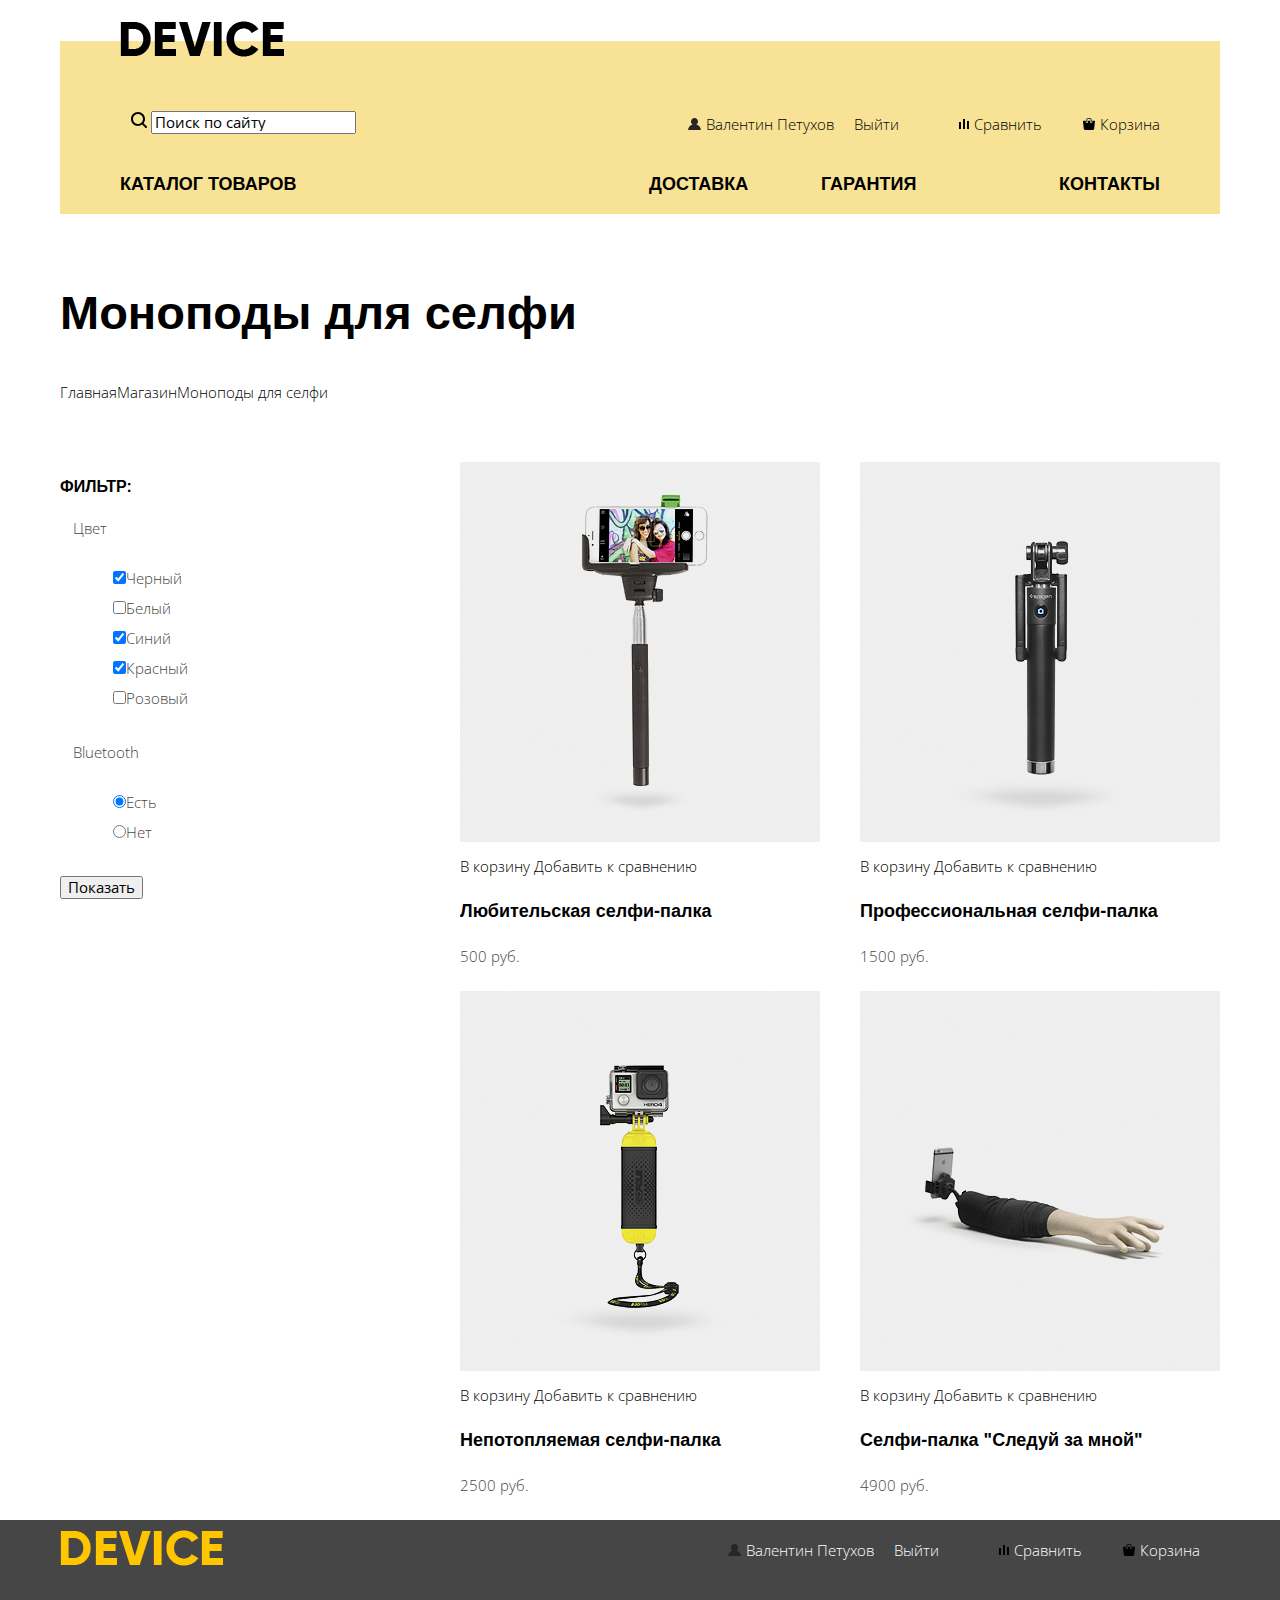
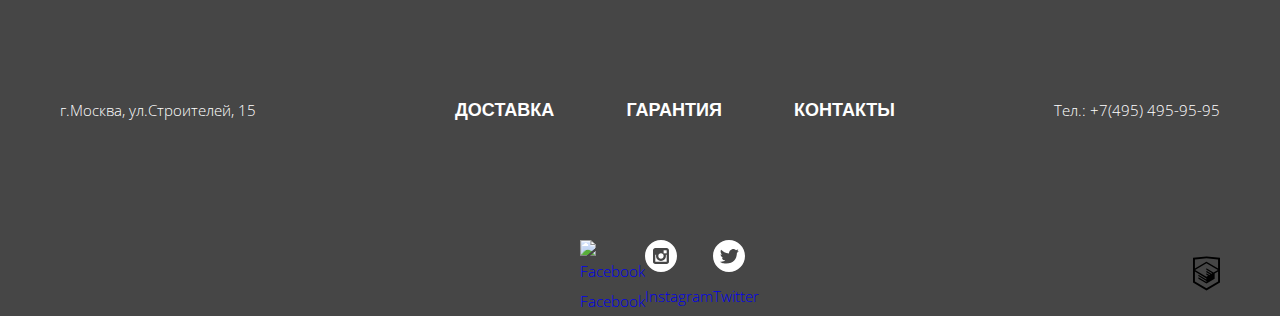
==== commit 47adfe40: "сделал разметку сетки" ====
--- a/inner.html
+++ b/inner.html
@@ -50,7 +50,7 @@
 		<main class="container">
 		 	<section class="main-catalog">    	
 		    	<section class="goods">
-		    		<div class="wrapper">
+		    		<div class="wrapper-title-breadcrubms">
 		      			<h1 class="page-title">Моноподы для селфи</h1>
 			      		<ul class="breadcrumbs">
 							<li><a href="index.html">Главная</a></li>
@@ -142,17 +142,17 @@
 			</section>
 		</main>
 		<footer class="main-footer">
-			<div class="wrapper">
+			<div class="footer-wrapper">
 				<div class="footer-wrapper-1">
 					<a class="main-footer-logo" href="index.html">
 						<img src="img/logo.png" width="163" height="36" alt="Логотип Device">
 					</a>
-					<ul class="user-navigation">
-						<li class="profile-link"><a href="profile.html">Валентин Петухов</a></li>
-						<li class="logout-link"><a href="catalog.html">Выйти</a></li>
-						<li class="compare"><a href="catalog.html">Сравнить</a></li>
-						<li class="cart"><a href="catalog.html">Корзина</a></li>						
-					</ul>
+					<ul class="user-navigation footer-user-navigation">
+						<li class="profile-link"><a href="profile.html"><img src="img/user.svg" width="13" height="12" alt="">Валентин Петухов</a></li>
+						<li class="logout-link"><a href="inner.html">Выйти</a></li>
+						<li class="compare"><a href="inner.html"><img src="img/compare.svg" width="10" height="10" alt="">Сравнить</a></li>
+						<li class="cart"><a href="inner.html"><img src="img/cart.svg" width="12" height="12" alt="">Корзина</a></li>					
+						</ul>
 				</div>
 				<div class="footer-wrapper-2">
 					<p>г.Москва, ул.Строителей, 15</p>					
@@ -165,18 +165,19 @@
 					</nav>
 					<p>Тел.: +7(495) 495-95-95</p>
 				</div>
-				<section class="footer-social">
-					<div class="footer-wrapper-3">
-					    <ul>
+				<section class="footer-wrapper-3">
+					<div class="footer-social">
+					    <ul class="social-list">
 					 	   <li><a class="social-button" href="#"><img src="img/fb.svg" width="32" height="32" alt="Facebook">Facebook</a></li>
-						    <li><a class="social-button" href="#"><img src="img/fb.svg" width="32" height="32" alt="Instagram">Instagram</a></li>
-						     <li><a class="social-button" href="#"><img src="img/fb.svg" width="32" height="32" alt="Twitter">Twitter</a></li>
+						    <li><a class="social-button" href="#"><img src="img/instagram.svg" width="32" height="32" alt="Instagram">Instagram</a></li>
+						     <li><a class="social-button" href="#"><img src="img/Twitter.svg" width="32" height="32" alt="Twitter">Twitter</a></li>
 					    </ul>
 					</div>
+				
+					<a class="htmlacademy-logo" href="https://htmlacademy.ru/intensive/htmlcss">
+						<img src="img/logo-html.svg" width="27" height="35" alt="Логотип htmlacademy">
+					</a>
 				</section>
-				<a class="htmlacademy-logo" href="https://htmlacademy.ru/intensive/htmlcss">
-					<img src="img/logo-html.svg" width="27" height="35" alt="Логотип htmlacademy">
-				</a>
 			</div>
  		</footer>
   	</body>
--- a/css/style.css
+++ b/css/style.css
@@ -200,6 +200,7 @@
 .catalog-list {
 	display: flex;
 	flex-wrap: wrap;
+	justify-content: space-between;
 	padding: 0;
 	margin: 0;
 	list-style: none;
@@ -207,7 +208,7 @@
 .catalog-item {
 	width: 360px;
 	margin-bottom: 20px;
-	margin-right: 40px;
+	/*margin-right: 40px;*/
 }
 
 .product-groups-list {
